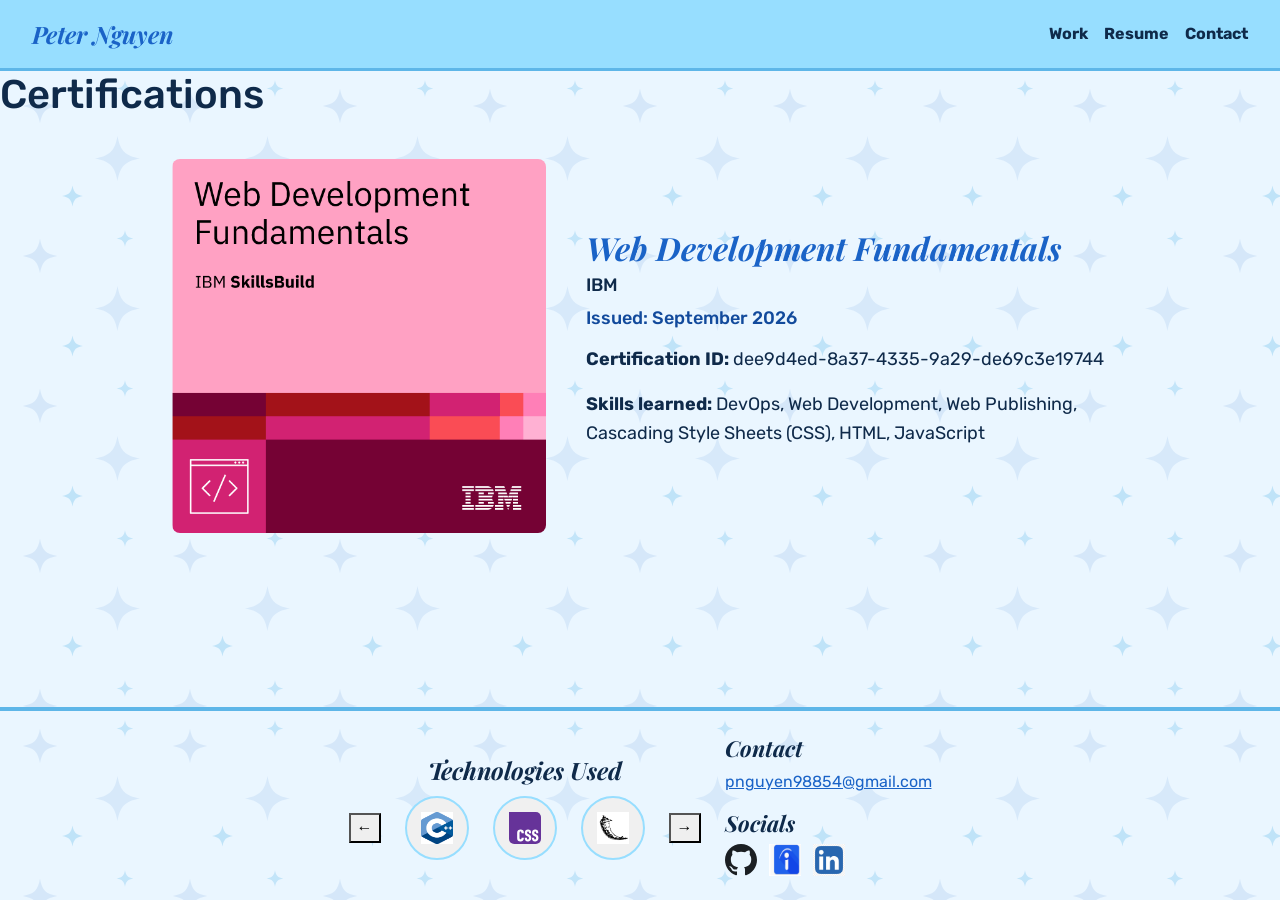
==== certifications.html @ e646ab23 "Created a certifications page to showcase proven skills" ====
<!doctype html>
<html lang="en">

<head>
    <meta charset="utf-8">
    <meta name="viewport" content="width=device-width, initial-scale=1">
    <meta name="author" content="Peter Nguyen">
    <meta name="description" content="Peter Nguyen's Certifications">
    <link rel="preconnect" href="https://fonts.googleapis.com">
    <link rel="preconnect" href="https://fonts.gstatic.com" crossorigin>
    <link
        href="https://fonts.googleapis.com/css2?family=Playfair+Display:ital,wght@0,700;1,700;1,900&family=Rubik:wght@400;500;700&display=swap"
        rel="stylesheet">
    <link rel="stylesheet" href="bootstrap.min.css">
    <link rel="stylesheet" href="styles.css">
    <title>Certifications | Peter Nguyen</title>
</head>

<body>

    <header>
        <a href="index.html" class="logo">Peter Nguyen</a>
        <nav>
            <ul>
                <li class="has-dropdown">
                    <a href="#">Work</a>
                    <ul class="dropdown">
                        <li><a href="projects.html">Projects</a></li>
                        <li><a href="work-experience.html">Work Experience</a></li>
                        <li><a href="certifications.html">Certifications</a></li>
                    </ul>
                </li>
                <li><a href="resume.html">Resume</a></li>
                <li><a href="#">Contact</a></li>
            </ul>
        </nav>
    </header>

    <main>
        <section class="certifications">
        <h1>Certifications</h1>

        <div class="experience-card">
            <img src="images/certificate.png" alt="Photo of my certificate" class="experience-photo">
            <div class="experience-info">
                <h2>Web Development Fundamentals</h2>
                <p class="experience-company">IBM</p>
                <p class="experience-dates">Issued: September 2026</p>
                <p><strong>Certification ID:</strong> dee9d4ed-8a37-4335-9a29-de69c3e19744</p>
                <p><strong>Skills learned:</strong> DevOps, Web Development, Web Publishing, Cascading Style Sheets (CSS), HTML, JavaScript</p>
            </div>
        </div>
        </section>
    </main>

    <footer>
        <div class="container">
            <div class="row g-4 justify-content-center align-items-center text-center text-md-start">

                <div class="col-12 col-md-auto technologies-used">
                    <div class="track-title">
                        Technologies Used
                    </div>
                    <div class="controls justify-content-center justify-content-md-start">
                        <button class="arrow arrow-left" aria-label="Previous technologies">&#8592;</button>
                        <div class="technologies-list">
                            <ul class="technologies-track">
                                <li>
                                    <div class="icon-circle">
                                        <img src="images/cpplogo.png" alt="C++">
                                    </div>
                                </li>
                                <li>
                                    <div class="icon-circle">
                                        <img src="images/CSS-Logo.svg" alt="CSS">
                                    </div>
                                </li>
                                <li>
                                    <div class="icon-circle">
                                        <img src="images/Flask-Logo.png" alt="Flask">
                                    </div>
                                </li>
                                <li>
                                    <div class="icon-circle">
                                        <img src="images/Github-Logo.svg" alt="Github">
                                    </div>
                                </li>
                                <li>
                                    <div class="icon-circle">
                                        <img src="images/Html-Logo.png" alt="HTML">
                                    </div>
                                </li>
                                <li>
                                    <div class="icon-circle">
                                        <img src="images/JS-Logo.png" alt="JavaScript">
                                    </div>
                                </li>
                                <li>
                                    <div class="icon-circle">
                                        <img src="images/Python-Logo.svg" alt="Python">
                                    </div>
                                </li>
                                <li>
                                    <div class="icon-circle">
                                        <img src="images/React-Logo.png" alt="React">
                                    </div>
                                </li>
                                <li>
                                    <div class="icon-circle">
                                        <img src="images/SQLite-Logo.jpg" alt="SQLite">
                                    </div>
                                </li>
                            </ul>
                        </div>
                        <button class="arrow arrow-right" aria-label="Next technologies">&#8594;</button>
                    </div>
                </div>

                <div class="col-12 col-md-auto contact-socials">
                    <h2>Contact</h2>
                    <p><a href="mailto:pnguyen98854@gmail.com">pnguyen98854@gmail.com</a></p>

                    <h2>Socials</h2>
                    <div class="social-icons justify-content-center justify-content-md-start">
                        <a href="https://github.com/petenek"><img src="images/Github-Logo.svg" alt="GitHub"></a>
                        <a href="https://profile.indeed.com/?hl=en_US&co=US&from=gnav-homepage--homepage-frontend"><img
                                src="images/Indeed-Icon.png" alt="Indeed"></a>
                        <a href="https://www.linkedin.com/in/peter-nguyen-3339903b5/"><img
                                src="images/LinkedIn-Icon.jpg" alt="LinkedIn"></a>
                    </div>
                </div>
            </div>
        </div>
    </footer>

    <script src="script.js"></script>

</body>

</html>
---- styles.css ----
:root{
    --navy: #0f2a4a;
    --blue: #1a63c7;
    --dark-blue: #124a9c;
    --sky-blue: #97deff;
    --ice: #eaf6ff;
    --line: #5eb6e8;
    --stars: url("data:image/svg+xml,%3Csvg xmlns='http://www.w3.org/2000/svg' width='120' height='120' viewBox='0 0 120 120'%3E%3Cpath transform='translate%2832 28%29 scale%281.15%29' fill='%231a63c7' fill-opacity='.10' d='M0 -12 C1.5 -4 4 -1.5 12 0 C4 1.5 1.5 4 0 12 C-1.5 4 -4 1.5 -12 0 C-4 -1.5 -1.5 -4 0 -12Z'/%3E%3Cpath transform='translate%2894 70%29 scale%281.5%29' fill='%231a63c7' fill-opacity='.09' d='M0 -12 C1.5 -4 4 -1.5 12 0 C4 1.5 1.5 4 0 12 C-1.5 4 -4 1.5 -12 0 C-4 -1.5 -1.5 -4 0 -12Z'/%3E%3Cpath transform='translate%2858 100%29 scale%28.7%29' fill='%235eb6e8' fill-opacity='.30' d='M0 -12 C1.5 -4 4 -1.5 12 0 C4 1.5 1.5 4 0 12 C-1.5 4 -4 1.5 -12 0 C-4 -1.5 -1.5 -4 0 -12Z'/%3E%3Cpath transform='translate%28100 14%29 scale%28.55%29' fill='%235eb6e8' fill-opacity='.28' d='M0 -12 C1.5 -4 4 -1.5 12 0 C4 1.5 1.5 4 0 12 C-1.5 4 -4 1.5 -12 0 C-4 -1.5 -1.5 -4 0 -12Z'/%3E%3C/svg%3E");
    --star-sky: url("data:image/svg+xml,%3Csvg xmlns='http://www.w3.org/2000/svg' viewBox='-12 -12 24 24'%3E%3Cpath fill='%2397deff' d='M0 -12 C1.5 -4 4 -1.5 12 0 C4 1.5 1.5 4 0 12 C-1.5 4 -4 1.5 -12 0 C-4 -1.5 -1.5 -4 0 -12Z'/%3E%3C/svg%3E");
}
 
a{
    color: var(--blue);
 
}
 
a:hover{
    color: var(--dark-blue);
}
 
header {
    display: flex;
    align-items: center;
    justify-content: space-between;
    padding: 16px 32px;
    background: var(--sky-blue);
    border-bottom: 3px solid var(--line);
}
 
nav a{
    text-decoration: none;
    color: var(--navy);
    font-weight: bold;
}
 
nav ul {
    list-style: none;
    display: flex;
    gap: 16px;
    padding: 0;
    margin: 0;
}
 
.dropdown {
    display: none;
    position: absolute;
    z-index: 10;
    top: 100%;
    left: 0;
    background: white;
    padding: 8px 0;
    margin: 0;
    min-width: 160px;
    box-shadow: 0 4px 8px rgba(0, 0, 0, 0.1);
}
 
.has-dropdown {
    position: relative;
}
 
.has-dropdown:hover .dropdown {
    display: block;
}
 
.dropdown li a {
    display: block;
    padding: 8px 16px;
    text-decoration: none;
    color: black;
}
 
.dropdown li a:hover   {
    background-color: var(--ice);
}
 
.technologies-list {
    width:264px;
    overflow: hidden;
}
 
.track-title{
    font-size: 24px;
    align-self: center;
}
 
.technologies-track {
    display: flex;
    list-style: none;
    margin: 0;
    padding: 0;
    transition: transform 0.4s ease;
}
 
.technologies-track li {
    flex: 0 0 88px;
    display: flex;
    justify-content: center;
    align-items: center;
}
 
.technologies-used {
    display: flex;
    flex-direction: column;
    gap: 8px;
}
 
.controls{
    display: flex;
    align-items: center;
    gap: 12px;
}
 
.icon-circle {
    width: 64px;
    height: 64px;
    border-radius: 50%;
    display: flex;
    justify-content: center;
    align-items: center;
    background-color: #f0f0f0;
    border: 2px solid var(--sky-blue);
}
 
.social-icons {
    align-items: center;
    display: flex;
    gap: 12px;
}
 
.social-icons img, .icon-circle img {
    width: 32px;
    height: 32px;
}
 
footer {
    padding: 24px 32px;
    border-top: 4px solid var(--line);
}

main, footer {
    background-color: var(--ice);
    background-image: var(--stars);
    background-size: 150px 150px;
}
 
body {
    margin: 0;
    font-family: Rubik, sans-serif;
    color: var(--navy);
    background-color: var(--ice);
    display: flex;
    flex-direction: column;
    min-height: 100vh;
}
 
main {
    flex: 1;
}
 
.hero {
    display: flex;
    align-items: center;
    gap: 40px;
    padding: 64px 32px;
}
 
.hero-photo {
    border-radius: 8px;
    width: 300px;
    max-width: 40%;
    height: auto;
    flex-shrink: 0;
}
 
.hero-text {
    min-width: 0;
}
 
.hero-text p {
    font-size: 18px;
    line-height: 1.6;
}
 
.hero-text h1{
    font-size: 50px;
    line-height: 1.1;
    color: var(--blue);
}
 
.contact-socials h2{
    font-size: 22px;
}
 
.arrow:hover{
    background: var(--dark-blue);
}
 
.has-dropdown:focus-within .dropdown {
    display: block;
}
 
@media (max-width: 700px) {
    .hero {
        gap: 20px;
        padding: 32px 16px;
    }
 
    .hero-text h1 {
        font-size: 32px;
    }
 
    .hero-text p {
        font-size: 16px;
    }
 
    header {
        padding: 12px 16px;
    }
}
 
@media (max-width: 480px) {
    .hero {
        gap: 12px;
    }
 
    .hero-text h1 {
        font-size: 24px;
    }
 
    .hero-text p {
        font-size: 14px;
    }
}
 
@media (max-width: 400px) {
    .hero {
        flex-direction: column;
    }
 
    .hero-photo {
        max-width: 60%;
    }
}

.logo {
    font-size: 24px;
    text-decoration: none;
}

.project-carousel {
    --img-height: 60vh; /* image height; arrows center on this */
    position: relative;
    overflow: hidden;
}

.project-track {
    display: flex;
    transition: transform 0.5s ease;
}

.project-slide {
    flex: 0 0 100%;
    background-color: white;
}

.project-slide img {
    display: block;
    width: 100%;
    height: var(--img-height);
    min-height: 260px;
    object-fit: cover;
    object-position: top;
    background-color: var(--blue); /* shows if an image is missing */
}

.project-info {
    padding: 24px 32px 40px;
    max-width: 800px;
    margin: 0 auto;
}

.project-info h2 {
    font-size: 32px;
    color: var(--blue);
    margin: 0 0 12px;
}

.project-info p {
    font-size: 18px;
    line-height: 1.6;
    margin: 0 0 12px;
}

.project-info .project-tech {
    font-size: 15px;
    font-weight: 500;
    color: var(--dark-blue);
}

.project-link {
    font-weight: bold;
}

.project-arrow {
    position: absolute;
    top: calc(var(--img-height) / 2);
    transform: translateY(-50%);
    z-index: 2;
    width: 44px;
    height: 44px;
    border: none;
    border-radius: 50%;
    background: rgba(15, 42, 74, 0.7);
    color: white;
    font-size: 20px;
    cursor: pointer;
}

.project-arrow:hover {
    background: var(--dark-blue);
}

.project-prev {
    left: 16px;
}

.project-next {
    right: 16px;
}

@media (max-width: 700px) {
    .project-info {
        padding: 20px 16px 32px;
    }

    .project-info h2 {
        font-size: 26px;
    }

    .project-info p {
        font-size: 16px;
    }
}

.projects h1{
    font-size: 50px;
    color: var(--navy);
    text-align: center;
    margin: 0;
    padding: 32px;
}

.logo, .track-title, .contact-socials h2, .hero-text h1, .projects h1, .project-info h2, .about-tab, .experience h1, .experience-info h2 {
    font-family: 'Playfair Display', serif;
    font-style: italic;
    font-weight: 700;
}

.about {
    max-width: 1000px;
    margin: 0 auto;
    padding: 32px 16px 80px;
}

.about-card {
    position: relative;
    background-color: white;
    border: 3px solid var(--line);
    border-radius: 32px;
    padding: 48px 48px 40px;
}

.about-tab {
    position: absolute;
    top: -22px;
    left: 40px;
    display: flex;
    align-items: center;
    gap: 10px;
    margin: 0;
    padding: 6px 24px;
    background-color: var(--blue);
    border: 3px solid var(--sky-blue);
    border-radius: 999px;
    color: white;
    font-size: 22px;
    line-height: 1.2;
}

.about-tab::before,
.about-tab::after {
    content: "";
    width: 12px;
    height: 12px;
    background: var(--star-sky) center / contain no-repeat;
}

.about-text p {
    font-size: 18px;
    line-height: 1.6;
    margin: 0 0 16px;
}

.about-lower {
    margin-top: 24px;
}

.about-buttons {
    display: flex;
    flex-direction: column;
    align-items: center;
    gap: 16px;
}

.about-buttons .cta-button {
    width: 100%;
    max-width: 280px;
    min-width: 0;
}

.about-details dt {
    color: var(--blue);
    font-weight: 700;
    text-transform: uppercase;
    letter-spacing: 1px;
}

.about-details dd {
    margin: 0 0 12px;
    font-size: 18px;
}

.about-computer {
    position: absolute;
    right: -65px;
    bottom: -48px;
    width: 275px;
    height: auto;
    pointer-events: none;
}

.cta-button {
    position: relative;
    min-width: 220px;
    padding: 14px 44px;
    border: 3px solid var(--sky-blue);
    border-radius: 999px;
    background-color: var(--blue);
    outline: 1.5px solid rgba(255, 255, 255, 0.55);
    outline-offset: -7px;
    color: white;
    font-weight: 700;
    letter-spacing: 1.5px;
    text-align: center;
    text-decoration: none;
    text-transform: uppercase;
    transition: background-color 0.2s ease, transform 0.2s ease;
}

.cta-button::before,
.cta-button::after {
    content: "";
    position: absolute;
    top: 50%;
    width: 14px;
    height: 14px;
    background: var(--star-sky) center / contain no-repeat;
    transform: translateY(-50%);
    transition: transform 0.3s ease;
}

.cta-button::before {
    left: 20px;
}

.cta-button::after {
    right: 20px;
}

.cta-button:hover {
    background-color: var(--dark-blue);
    color: white;
    transform: translateY(-2px);
}

.cta-button:hover::before,
.cta-button:hover::after {
    transform: translateY(-50%) rotate(90deg) scale(1.3);
}

.cta-button:focus-visible {
    outline: 3px solid var(--navy);
    outline-offset: 3px;
}

.experience h1 {
    text-align: center;
}

.experience-card {
    display: flex;
    align-items: center;
    gap: 40px;
    max-width: 1000px;
    margin: 0 auto;
    padding: 32px;
}

.experience-photo {
    width: 40%;
    flex-shrink: 0;
    border-radius: 8px;
    object-fit: cover;
}

.experience-info {
    min-width: 0;
}

.experience-info h2 {
    font-size: 32px;
    color: var(--blue);
    margin: 0 0 4px;
}

.experience-company {
    font-weight: 500;
    margin: 0 0 4px;
}

.experience-dates {
    font-weight: 500;
    color: var(--dark-blue);
    margin: 0 0 12px;
}

.experience-info p {
    font-size: 18px;
    line-height: 1.6;
}

@media (min-width: 768px) {
    .about-details {
        padding-right: 190px;
    }
}

@media (max-width: 767px) {
    .about-computer {
        position: static;
        display: block;
        width: 200px;
        margin: 24px auto 0;
    }
}

@media (max-width: 700px) {
    .about-tab {
        font-size: 18px;
        left: 24px;
    }

    .about-card {
        padding: 40px 20px 24px;
        border-radius: 24px;
    }

    .about-text p {
        font-size: 16px;
    }
}

@media (max-width: 700px) {
    .experience-card {
        flex-direction: column;
        padding: 16px;
    }

    .experience-photo {
        width: 100%;
    }
}
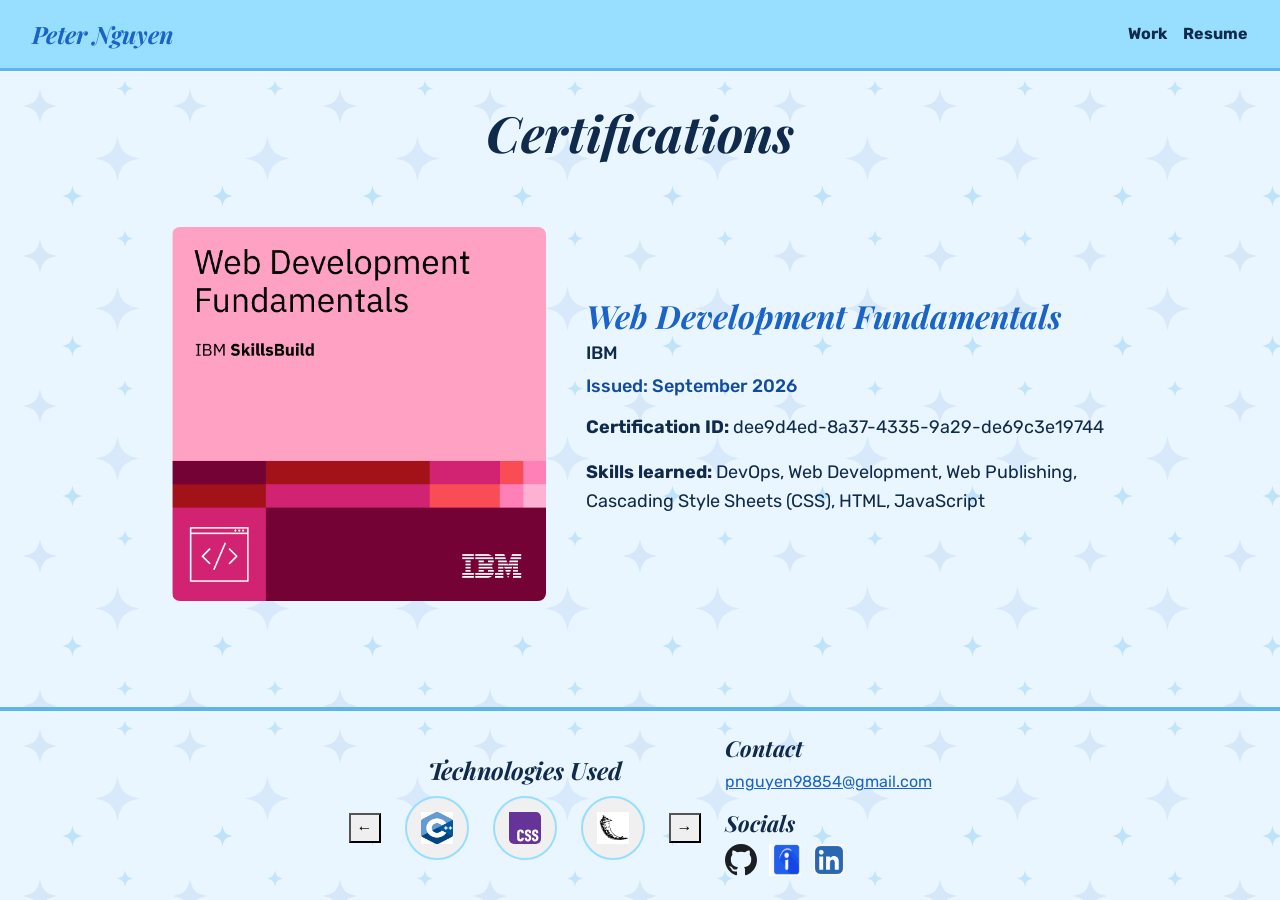
==== commit 5abd8fc0: "Cleaned up styles" ====
--- a/certifications.html
+++ b/certifications.html
@@ -31,7 +31,7 @@
                     </ul>
                 </li>
                 <li><a href="resume.html">Resume</a></li>
-                <li><a href="#">Contact</a></li>
+                <!-- <li><a href="#">Contact</a></li> -->
             </ul>
         </nav>
     </header>
--- a/styles.css
+++ b/styles.css
@@ -16,6 +16,15 @@
  
 a:hover{
     color: var(--dark-blue);
+}
+
+.hero-text p,
+.project-info p,
+.about-text p,
+.experience-info p,
+.experience-info li {
+    font-size: 18px;
+    line-height: 1.6;
 }
  
 header {
@@ -58,7 +67,7 @@
     position: relative;
 }
  
-.has-dropdown:hover .dropdown {
+.has-dropdown:hover .dropdown, .has-dropdown:focus-within .dropdown {
     display: block;
 }
  
@@ -176,11 +185,6 @@
     min-width: 0;
 }
  
-.hero-text p {
-    font-size: 18px;
-    line-height: 1.6;
-}
- 
 .hero-text h1{
     font-size: 50px;
     line-height: 1.1;
@@ -190,57 +194,6 @@
 .contact-socials h2{
     font-size: 22px;
 }
- 
-.arrow:hover{
-    background: var(--dark-blue);
-}
- 
-.has-dropdown:focus-within .dropdown {
-    display: block;
-}
- 
-@media (max-width: 700px) {
-    .hero {
-        gap: 20px;
-        padding: 32px 16px;
-    }
- 
-    .hero-text h1 {
-        font-size: 32px;
-    }
- 
-    .hero-text p {
-        font-size: 16px;
-    }
- 
-    header {
-        padding: 12px 16px;
-    }
-}
- 
-@media (max-width: 480px) {
-    .hero {
-        gap: 12px;
-    }
- 
-    .hero-text h1 {
-        font-size: 24px;
-    }
- 
-    .hero-text p {
-        font-size: 14px;
-    }
-}
- 
-@media (max-width: 400px) {
-    .hero {
-        flex-direction: column;
-    }
- 
-    .hero-photo {
-        max-width: 60%;
-    }
-}
 
 .logo {
     font-size: 24px;
@@ -248,7 +201,7 @@
 }
 
 .project-carousel {
-    --img-height: 60vh; /* image height; arrows center on this */
+    --img-height: 60vh;
     position: relative;
     overflow: hidden;
 }
@@ -286,8 +239,6 @@
 }
 
 .project-info p {
-    font-size: 18px;
-    line-height: 1.6;
     margin: 0 0 12px;
 }
 
@@ -316,7 +267,7 @@
     cursor: pointer;
 }
 
-.project-arrow:hover {
+.project-arrow:hover, .arrow:hover {
     background: var(--dark-blue);
 }
 
@@ -328,21 +279,7 @@
     right: 16px;
 }
 
-@media (max-width: 700px) {
-    .project-info {
-        padding: 20px 16px 32px;
-    }
-
-    .project-info h2 {
-        font-size: 26px;
-    }
-
-    .project-info p {
-        font-size: 16px;
-    }
-}
-
-.projects h1{
+.projects h1, .experience h1, .certifications h1, .resume h1 {
     font-size: 50px;
     color: var(--navy);
     text-align: center;
@@ -350,7 +287,7 @@
     padding: 32px;
 }
 
-.logo, .track-title, .contact-socials h2, .hero-text h1, .projects h1, .project-info h2, .about-tab, .experience h1, .experience-info h2 {
+.logo, .track-title, .contact-socials h2, .hero-text h1, .projects h1, .project-info h2, .about-tab, .experience h1, .certifications h1, .resume h1, .experience-info h2 {
     font-family: 'Playfair Display', serif;
     font-style: italic;
     font-weight: 700;
@@ -387,8 +324,7 @@
     line-height: 1.2;
 }
 
-.about-tab::before,
-.about-tab::after {
+.about-tab::before, .about-tab::after, cta-button::before, .cta-button::after {
     content: "";
     width: 12px;
     height: 12px;
@@ -459,12 +395,10 @@
 
 .cta-button::before,
 .cta-button::after {
-    content: "";
     position: absolute;
     top: 50%;
     width: 14px;
     height: 14px;
-    background: var(--star-sky) center / contain no-repeat;
     transform: translateY(-50%);
     transition: transform 0.3s ease;
 }
@@ -493,10 +427,6 @@
     outline-offset: 3px;
 }
 
-.experience h1 {
-    text-align: center;
-}
-
 .experience-card {
     display: flex;
     align-items: center;
@@ -510,7 +440,6 @@
     width: 40%;
     flex-shrink: 0;
     border-radius: 8px;
-    object-fit: cover;
 }
 
 .experience-info {
@@ -534,9 +463,10 @@
     margin: 0 0 12px;
 }
 
-.experience-info p {
-    font-size: 18px;
-    line-height: 1.6;
+.resume p {
+    font-size: 22px;
+    text-align: center;
+    padding: 32px;
 }
 
 @media (min-width: 768px) {
@@ -555,6 +485,33 @@
 }
 
 @media (max-width: 700px) {
+    header {
+        padding: 12px 16px;
+    }
+
+    .hero {
+        gap: 20px;
+        padding: 32px 16px;
+    }
+
+    .hero-text h1 {
+        font-size: 32px;
+    }
+
+    .hero-text p,
+    .project-info p,
+    .about-text p {
+        font-size: 16px;
+    }
+
+    .project-info {
+        padding: 20px 16px 32px;
+    }
+
+    .project-info h2 {
+        font-size: 26px;
+    }
+
     .about-tab {
         font-size: 18px;
         left: 24px;
@@ -565,12 +522,6 @@
         border-radius: 24px;
     }
 
-    .about-text p {
-        font-size: 16px;
-    }
-}
-
-@media (max-width: 700px) {
     .experience-card {
         flex-direction: column;
         padding: 16px;
@@ -579,4 +530,28 @@
     .experience-photo {
         width: 100%;
     }
+}
+
+@media (max-width: 480px) {
+    .hero {
+        gap: 12px;
+    }
+
+    .hero-text h1 {
+        font-size: 24px;
+    }
+
+    .hero-text p {
+        font-size: 14px;
+    }
+}
+
+@media (max-width: 400px) {
+    .hero {
+        flex-direction: column;
+    }
+
+    .hero-photo {
+        max-width: 60%;
+    }
 }
